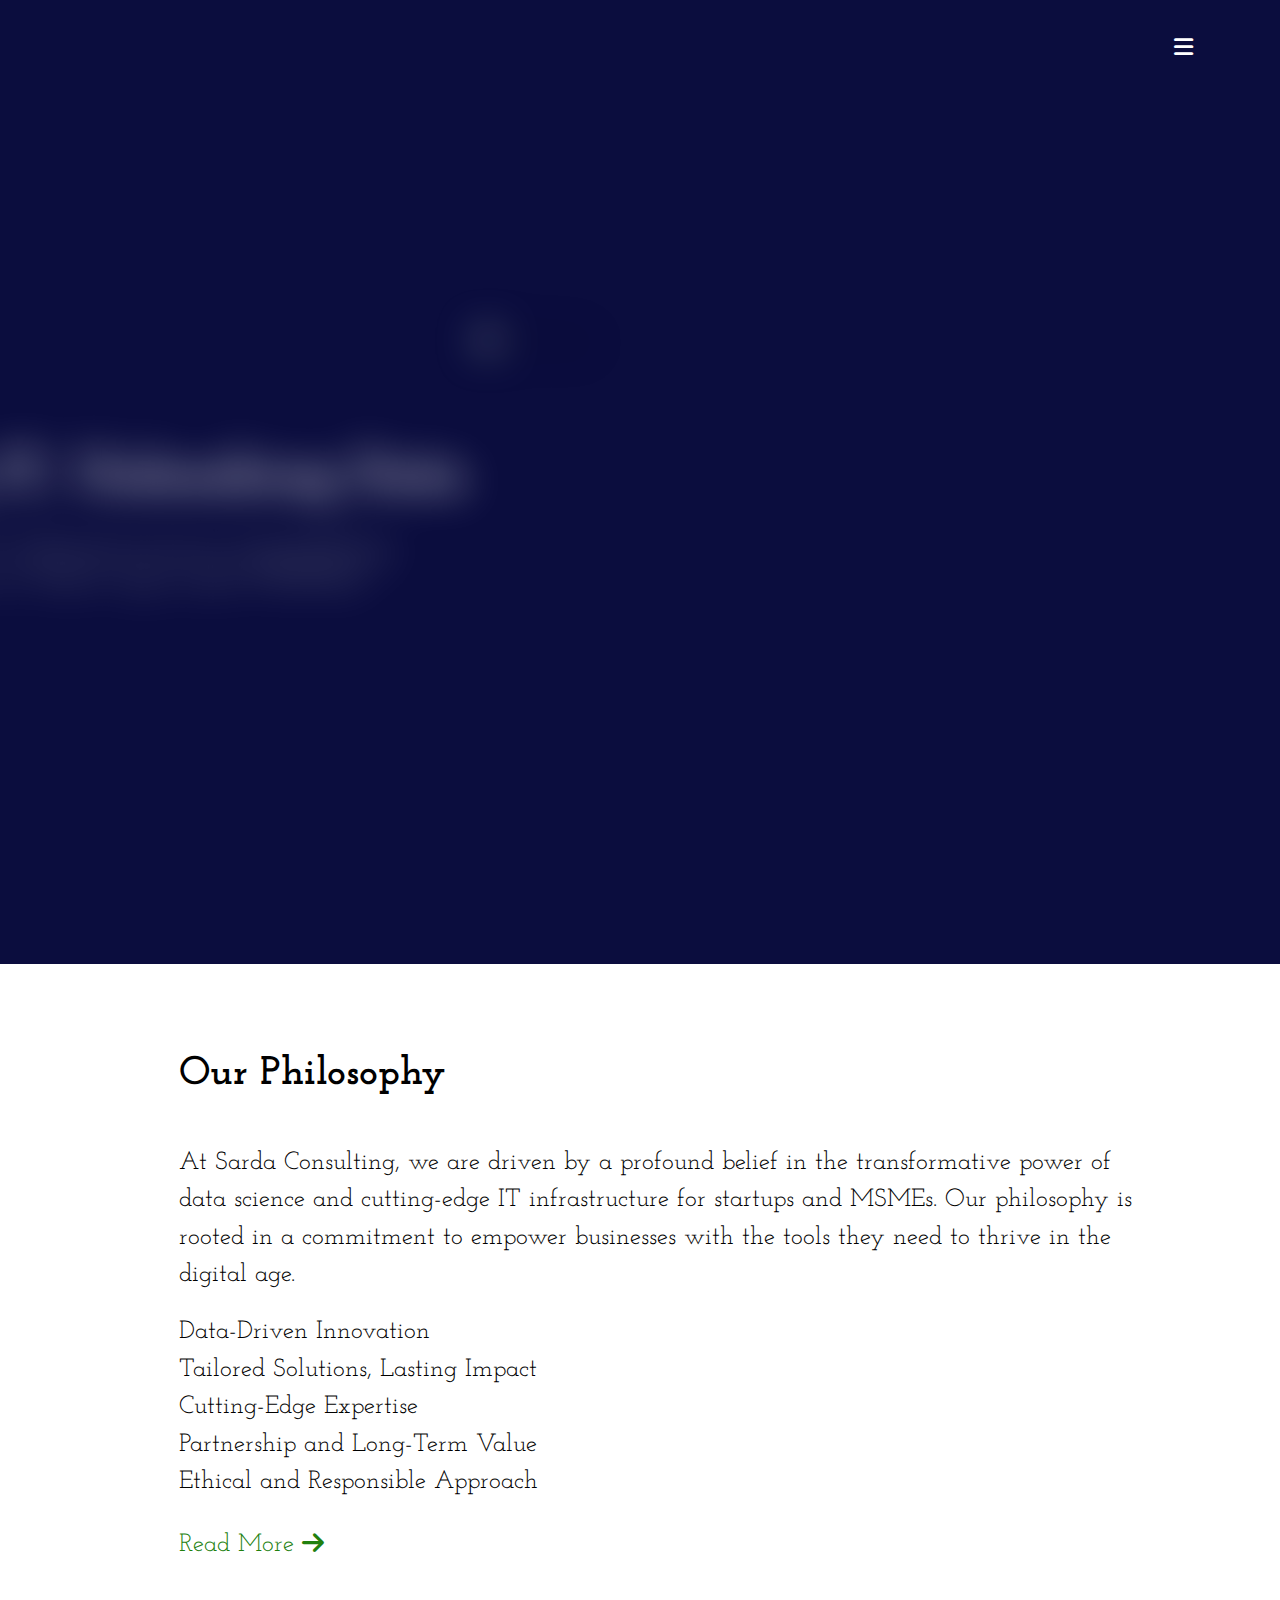
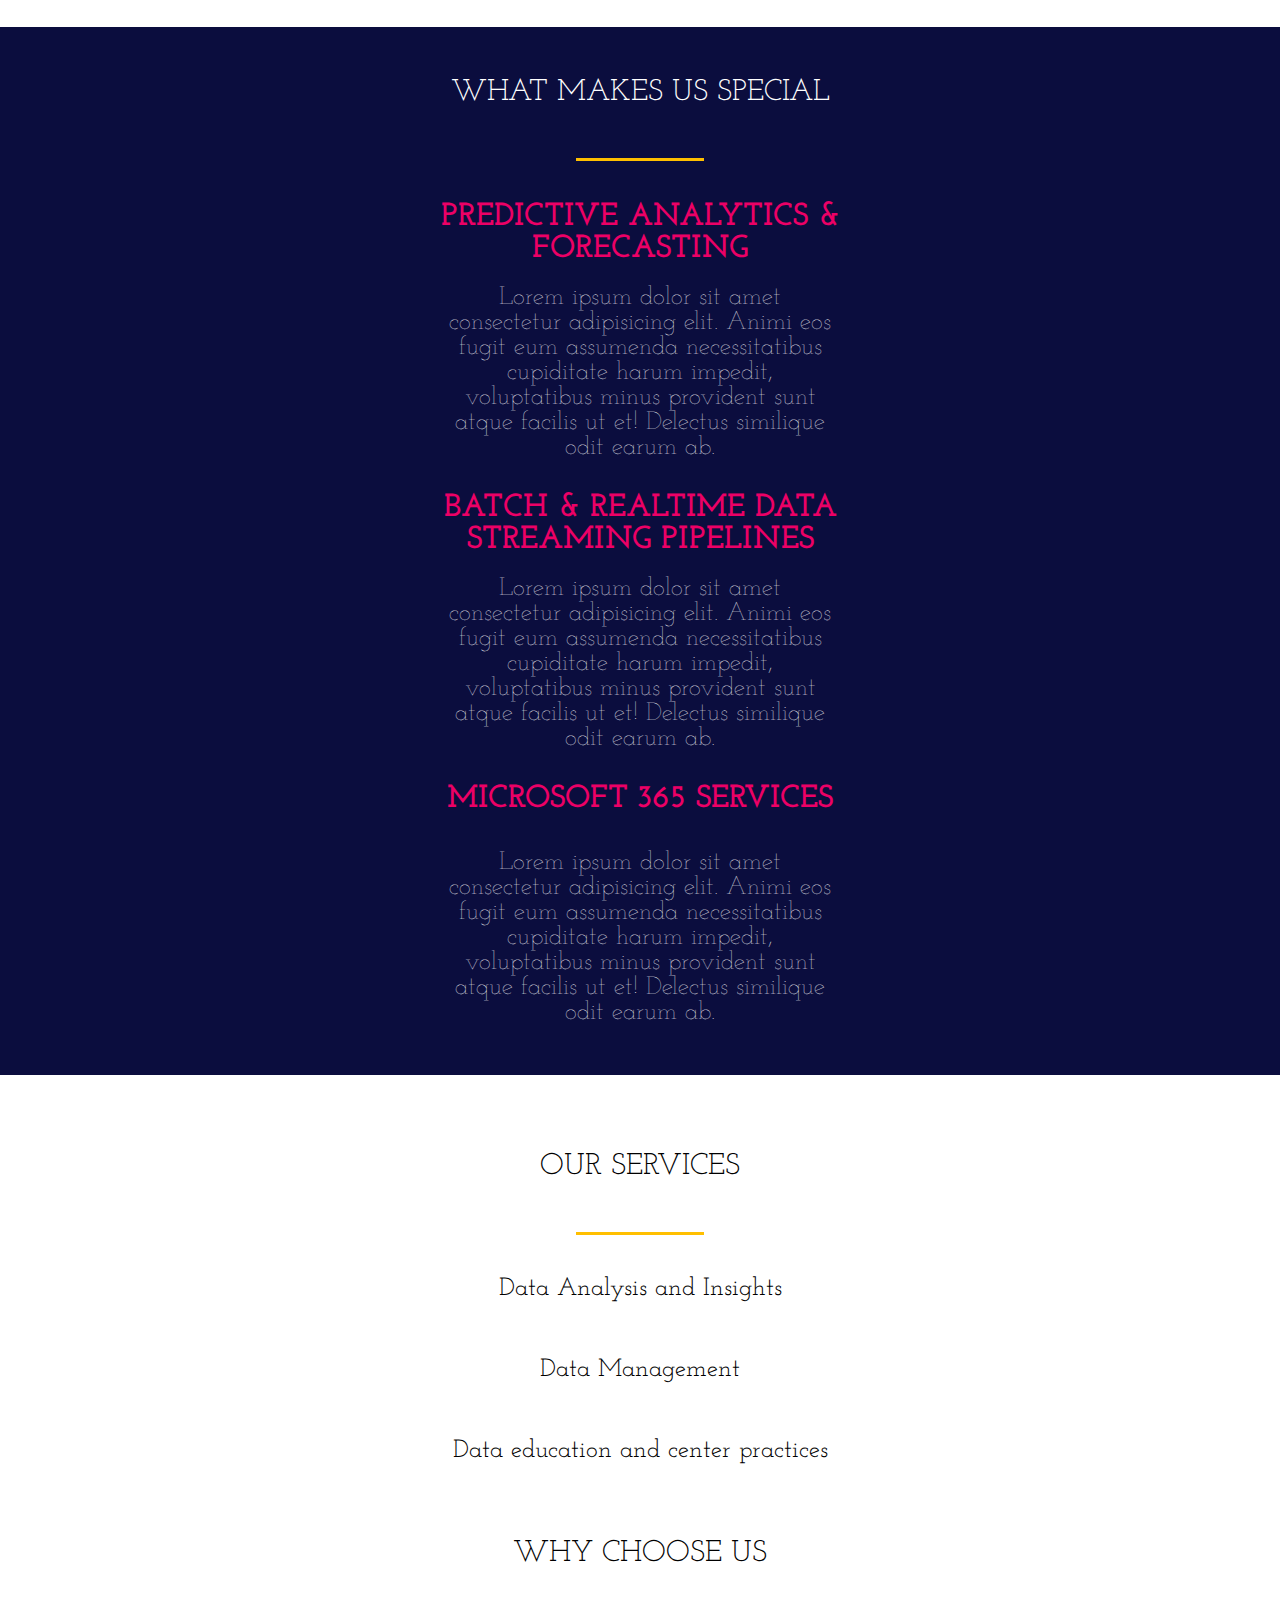
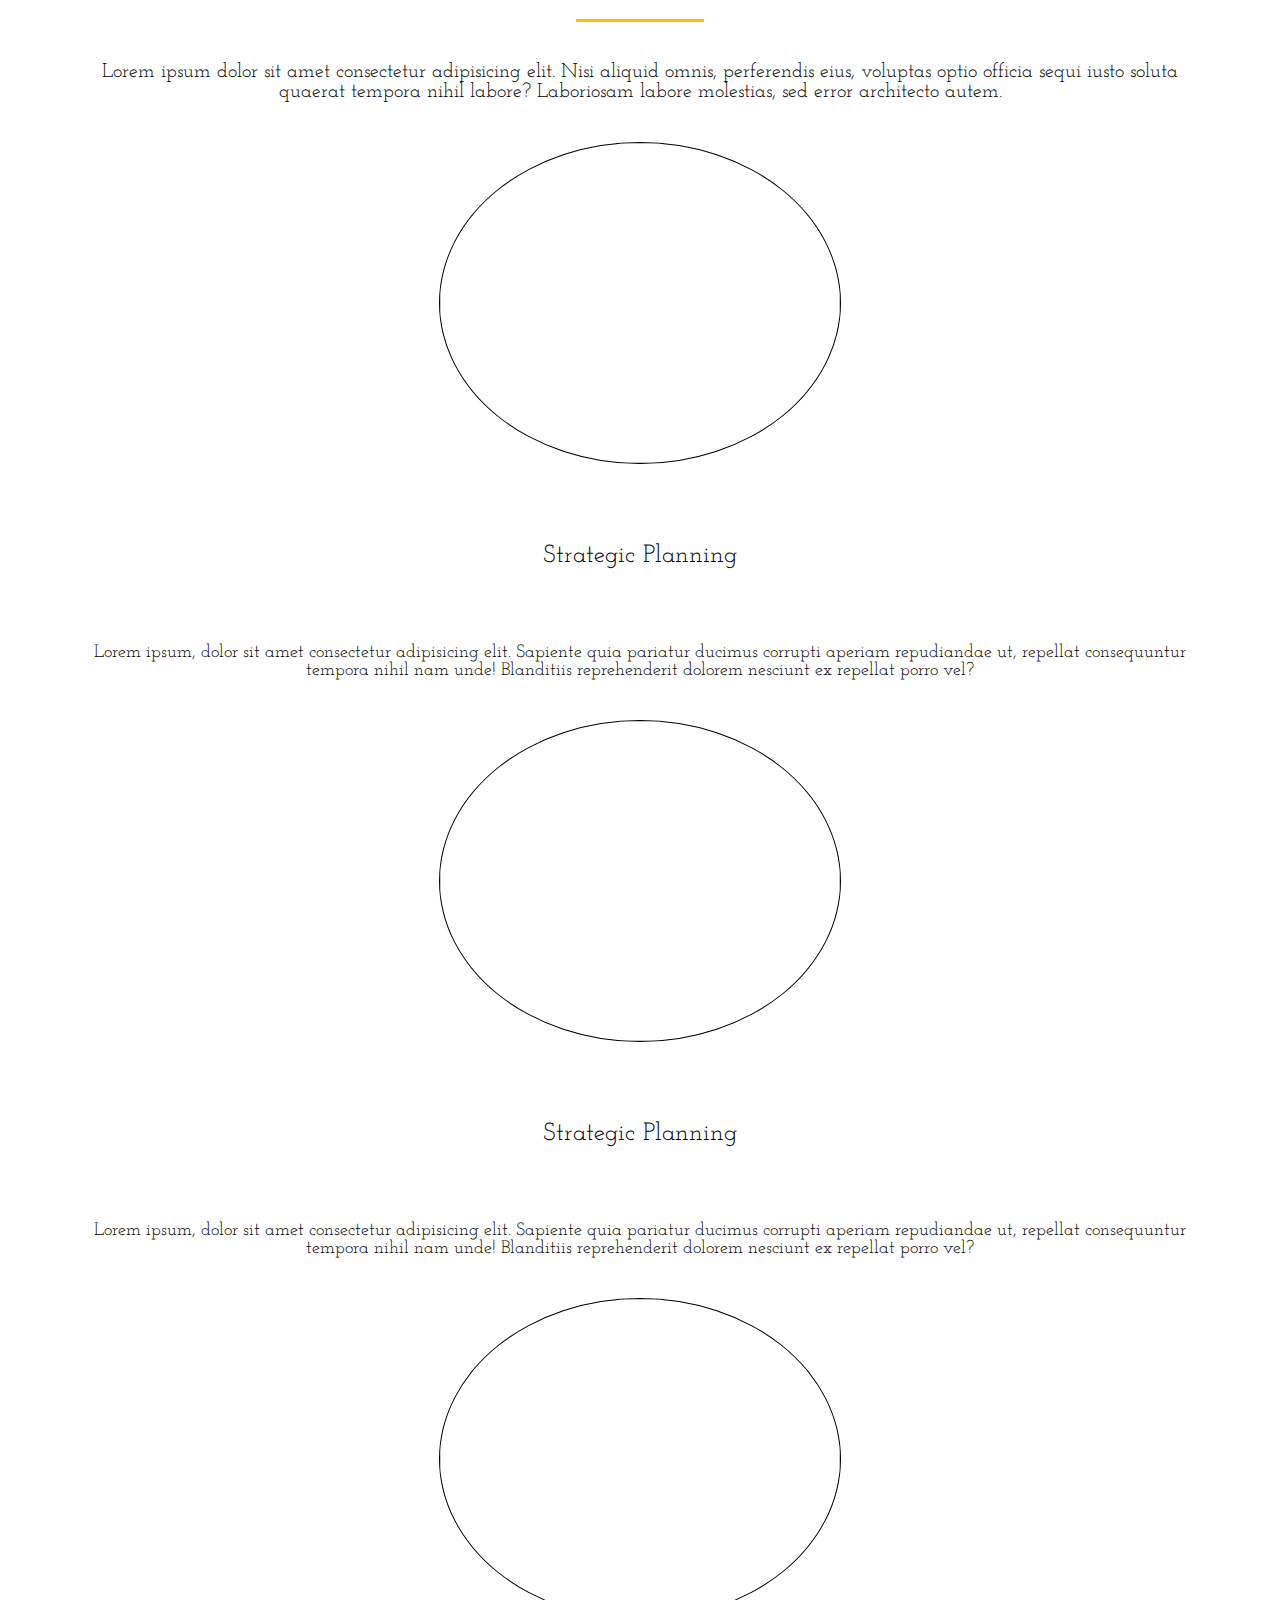
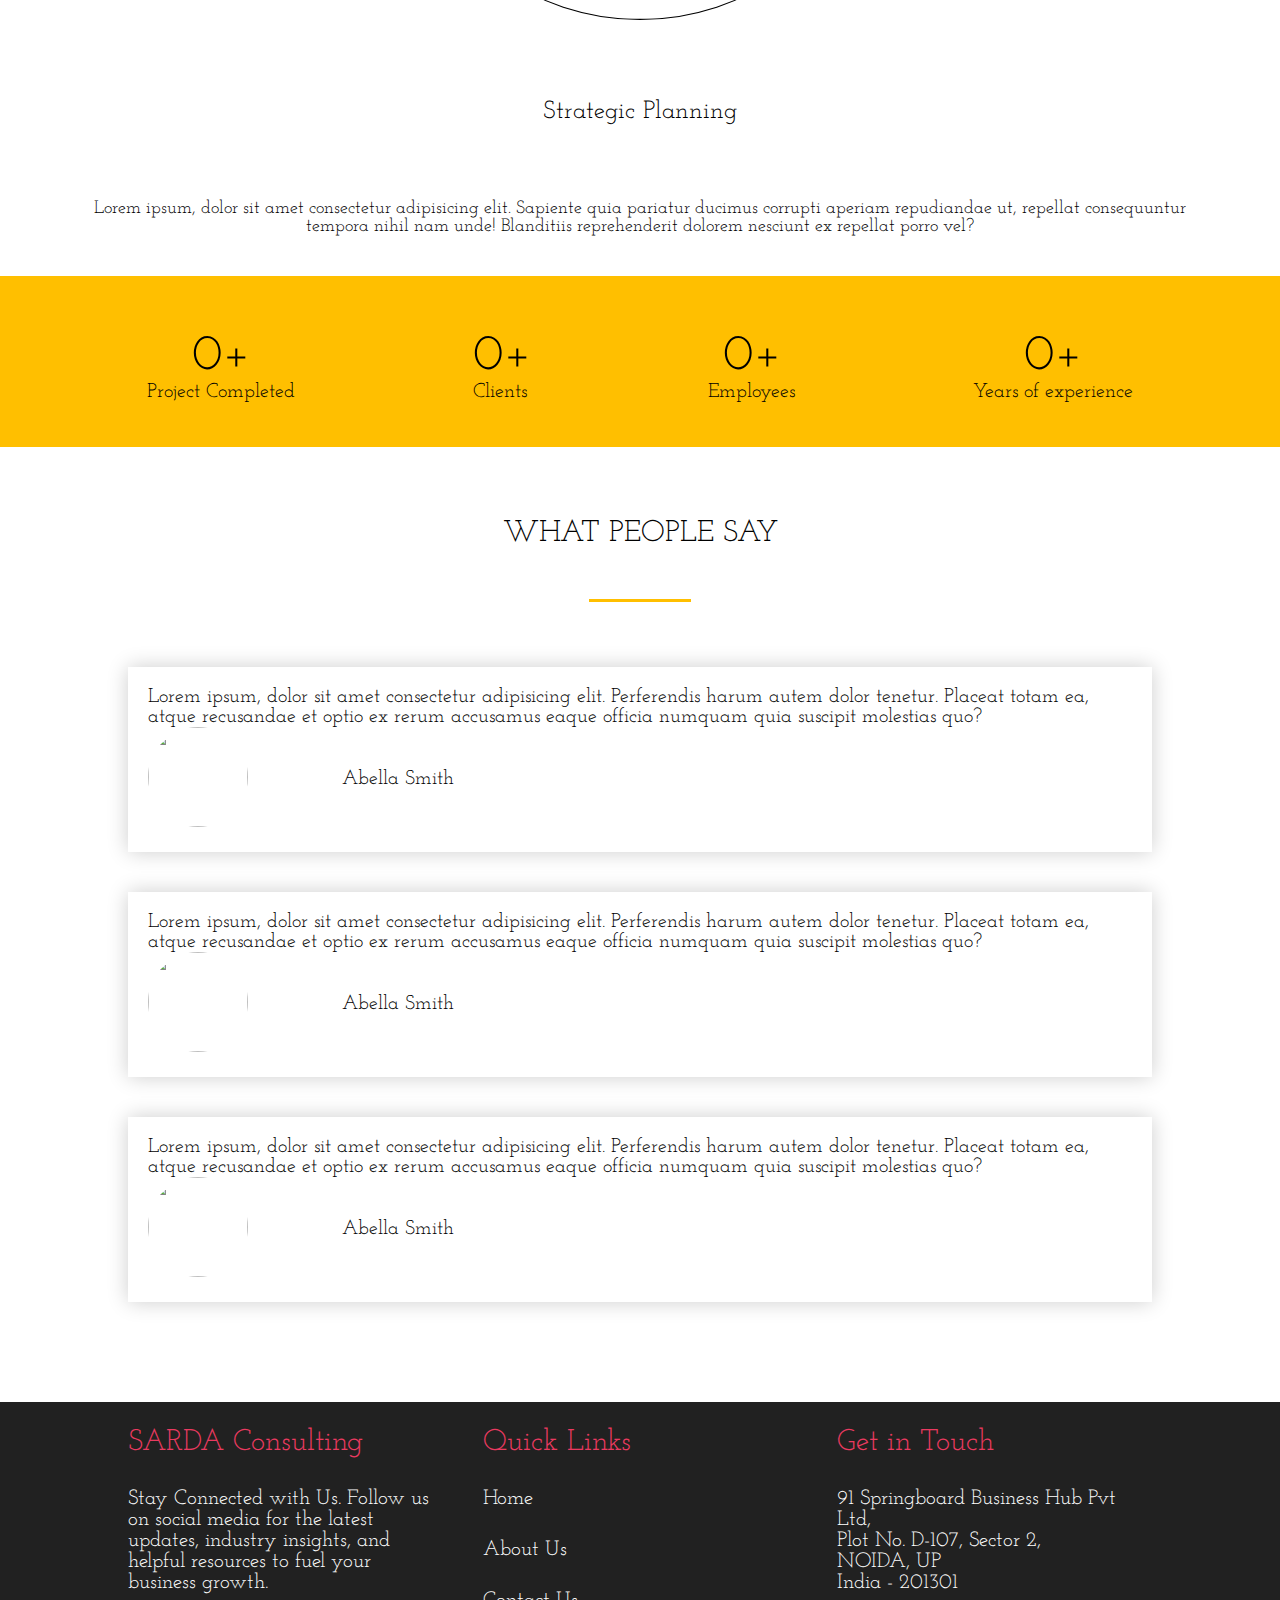
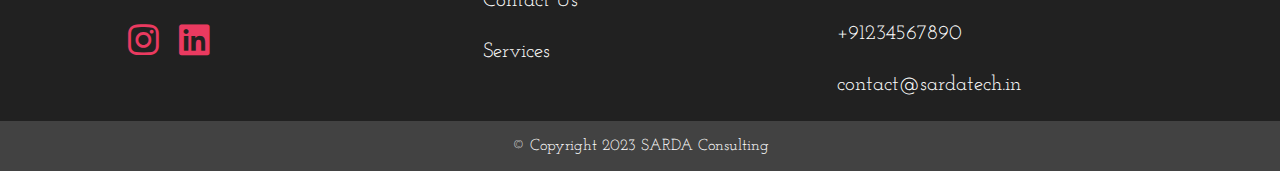
==== index.html @ ec53d99f "Sarda Changes Committed" ====
<!DOCTYPE html>
<html lang="en">

<head>
    <meta charset="UTF-8">
    <!-- <meta http-equiv="X-UA-Compatible" content="IE=edge"> -->
    <meta name="viewport" content="width=device-width, initial-scale=1.0">
    <title>Sarda Consulting</title>
    <link rel="stylesheet" href="SardaLanding.css">
    <link rel="icon" href="asset/bigLogo.svg" type="image/x-icon">
    <link rel="shortcut icon" href="asset/bigLogo.svg" type="image/x-icon">
    <link rel="stylesheet" href="https://fonts.googleapis.com/css2?family=Josefin Slab:wght@600;700&display=swap" />
    <link rel="stylesheet" href="https://cdnjs.cloudflare.com/ajax/libs/font-awesome/6.2.0/css/all.min.css">
</head>

<body>
    <header>
        <nav>
            <a href="index.html"><img src="asset/logo.svg" alt=""></a>
            <div class="nav-links" id="navLinks">
                <i class="fa-sharp fa-solid fa-circle-xmark" onclick="hideMenu()"></i>
                <ul>
                    <li><a href="index.html">HOME</a></li>
                    <li><a href="About.html">ABOUT US</a></li>
                    <li><a href="Services.html">SERVICES</a></li>
                    <li><a href="Blog.html">BLOG</a></li>
                    <li><a href="Contact.html">CONTACT US</a></li>
                </ul>
            </div>
            <i class="fa-solid fa-bars" onclick="showMenu()"></i>
        </nav>

        <div class="image-container">
            <img src="asset/bigLogo.svg" alt="Blurred Image" class="blurred">
        </div>

        <div class="text-box">
            <h1>Transforming IT, Unleashing Data</h1>
            <h2>Data Science + IT Infrastructure Consulting <br> and Solutions for Start-ups and MSMEs</h2>
        </div>
    </header>
    <!-- About -->
        <div class="about-section">
            <div>
                <h1>Our Philosophy</h1>
            </div>
            <div class="about-text">
                <p>At Sarda Consulting, we are driven by a profound belief in the transformative power of data science
                    and cutting-edge IT infrastructure for startups and MSMEs. Our philosophy is rooted in a commitment
                    to empower businesses with the tools they need to thrive in the digital age.
                <ul>
                    <li>Data-Driven Innovation</li>
                    <li>Tailored Solutions, Lasting Impact</li>
                    <li> Cutting-Edge Expertise</li>
                    <li>Partnership and Long-Term Value</li>
                    <li>Ethical and Responsible Approach</li>
                </ul>
                <a href="#" class="read-more">Read More <i class="fa-solid fa-arrow-right"></i></a>
                </p>
            </div>
        </div>


    <section class="special-section">
        <div class="heading">WHAT MAKES US SPECIAL</div>
        <div class="separating-border"></div>
        <div class="sub-special">
            <div id="quality-1">
                <h1>PREDICTIVE ANALYTICS & FORECASTING</h1>
                <div>Lorem ipsum dolor sit amet consectetur adipisicing elit. Animi eos fugit eum assumenda
                    necessitatibus cupiditate harum impedit, voluptatibus minus provident sunt atque facilis ut et!
                    Delectus similique odit earum ab.
                </div>
            </div>
            <div id="quality-2">
                <h1>BATCH & REALTIME DATA STREAMING PIPELINES</h1>
                <div>Lorem ipsum dolor sit amet consectetur adipisicing elit. Animi eos fugit eum assumenda
                    necessitatibus cupiditate harum impedit, voluptatibus minus provident sunt atque facilis ut et!
                    Delectus similique odit earum ab.</div>
            </div>
            <div id="quality-3">
                <h1>MICROSOFT 365 SERVICES</h1>
                <div>Lorem ipsum dolor sit amet consectetur adipisicing elit. Animi eos fugit eum assumenda
                    necessitatibus cupiditate harum impedit, voluptatibus minus provident sunt atque facilis ut et!
                    Delectus similique odit earum ab.</div>
            </div>
        </div>
    </section>

    <section class="services">
        <div class="heading">
            OUR SERVICES
        </div>
        <div class="separating-border"></div>

        <div class="services-img">
            <div>
                <div><img src="asset/AboutUs Image.jpg" alt=""></div>
                <p>Data Analysis and Insights</p>
            </div>
            <div>
                <div><img src="asset/AboutUs Image.jpg" alt=""></div>
                <p>Data Management</p>
            </div>
            <div>
                <div><img src="asset/AboutUs Image.jpg" alt=""></div>
                <p>Data education and center practices</p>
            </div>
        </div>
    </section>

    <section class="chooseUs">
        <div class="heading">WHY CHOOSE US</div>
        <div class="separating-border"></div>
        <div class="choose-description">
            Lorem ipsum dolor sit amet consectetur adipisicing elit. Nisi aliquid omnis,
            perferendis eius, voluptas optio officia sequi iusto soluta quaerat tempora nihil labore? Laboriosam labore
            molestias, sed error architecto autem.
        </div>
        <div class="chooseUs-subsection">
            <div class="planning">
                <div><img class="circular-img" src="asset/AboutUs Image.jpg" alt=""></div>
                <p>Strategic Planning</p>
                <div class="detailing">Lorem ipsum, dolor sit amet consectetur adipisicing elit. Sapiente quia pariatur
                    ducimus corrupti aperiam repudiandae ut, repellat consequuntur tempora nihil nam unde! Blanditiis
                    reprehenderit dolorem nesciunt ex repellat porro vel?</div>
            </div>
            <div class="planning">
                <div><img class="circular-img" src="asset/AboutUs Image.jpg" alt=""></div>
                <p>Strategic Planning</p>
                <div class="detailing">Lorem ipsum, dolor sit amet consectetur adipisicing elit. Sapiente quia pariatur
                    ducimus corrupti aperiam repudiandae ut, repellat consequuntur tempora nihil nam unde! Blanditiis
                    reprehenderit dolorem nesciunt ex repellat porro vel?</div>
            </div>
            <div class="planning">
                <div><img class="circular-img" src="asset/AboutUs Image.jpg" alt=""></div>
                <p>Strategic Planning</p>
                <div class="detailing">Lorem ipsum, dolor sit amet consectetur adipisicing elit. Sapiente quia pariatur
                    ducimus corrupti aperiam repudiandae ut, repellat consequuntur tempora nihil nam unde! Blanditiis
                    reprehenderit dolorem nesciunt ex repellat porro vel?</div>
            </div>
        </div>
    </section>

    <section class="counter-container">
        <div>
            <div class="count-div">
                <div class="counter" id="counter1">0</div>
                <div>+</div>
            </div>
            <p>Project Completed</p>
        </div>
        <div>
            <div class="count-div">
                <div class="counter" id="counter2">0</div>
                <div>+</div>
            </div>
            <p>Clients</p>
        </div>
        <div>
            <div class="count-div">
                <div class="counter" id="counter3">0</div>
                <div>+</div>
            </div>
            <p>Employees</p>
        </div>
        <div>
            <div class="count-div">
                <div class="counter" id="counter4">0</div>
                <div>+</div>
            </div>
            <p>Years of experience</p>
        </div>
    </section>

    <section class="feedback">
        <div class="heading">WHAT PEOPLE SAY</div>
        <div class="separating-border"></div>
        <div class="feedback-subsection">
            <sub>
                <p>Lorem ipsum, dolor sit amet consectetur adipisicing
                    elit. Perferendis harum autem dolor tenetur. Placeat totam ea, atque recusandae et optio ex rerum
                    accusamus eaque officia numquam quia suscipit molestias quo?</p>
                <div class="feedback-img">
                    <div><img src="asset/AboutUs Image.jpg" alt=""></div>
                    <div>Abella Smith</div>
                </div>
            </sub>
            <sub>
                <p>Lorem ipsum, dolor sit amet consectetur adipisicing
                    elit. Perferendis harum autem dolor tenetur. Placeat totam ea, atque recusandae et optio ex rerum
                    accusamus eaque officia numquam quia suscipit molestias quo?</p>
                <div class="feedback-img">
                    <div><img src="asset/AboutUs Image.jpg" alt=""></div>
                    <div>Abella Smith</div>
                </div>
            </sub>
            <sub>
                <p>Lorem ipsum, dolor sit amet consectetur adipisicing
                    elit. Perferendis harum autem dolor tenetur. Placeat totam ea, atque recusandae et optio ex rerum
                    accusamus eaque officia numquam quia suscipit molestias quo?</p>
                <div class="feedback-img">
                    <div><img src="asset/AboutUs Image.jpg" alt=""></div>
                    <div>Abella Smith</div>
                </div>
            </sub>
        </div>
    </section>

    <footer>
        <sub>
            <div class="ftopic">SARDA Consulting</div>
            <div>
                Stay Connected with Us. Follow us on social media for the latest updates, industry insights, and
                helpful resources to fuel your business growth.
            </div>
            <div style="display: flex; gap: 20px;">
                <div class="fa-div">
                    <a target="_blank" href=""><i class="fa-brands fa-instagram"></i></a>
                </div>
                <div class="fa-div">
                    <a target="_blank" href=""><i class="fa-brands fa-linkedin"></i></a>
                </div>
            </div>
        </sub>
        <sub class="Quick-links">
            <div class="ftopic">Quick Links</div>
            <div class="nav-icons">
                <ul>
                    <li>Home</li>
                    <li>About Us</li>
                    <li>Contact Us</li>
                    <li>Services</li>
                </ul>
            </div>
        </sub>
        <sub>
            <div class="ftopic">Get in Touch</div>
            <div>91 Springboard Business Hub Pvt Ltd, <br> Plot No. D-107, Sector 2, <br> NOIDA, UP <br> India - 201301
            </div>
            <div>+91234567890</div>
            <div>contact@sardatech.in</div>
        </sub>
    </footer>
    <div class="footer2">
        <p>&copy; Copyright 2023 SARDA Consulting</p>
    </div>
    <script>
        let navLinks = document.getElementById("navLinks");
        function showMenu() {
            navLinks.style.right = "0";
        }
        function hideMenu() {
            navLinks.style.right = "-200px";
        }
    </script>
    <script src="script.js"></script>
</body>

</html>
---- SardaLanding.css ----
* {
    margin: 0;
    padding: 0;
    font-family: 'Josefin Slab', sans-serif;
}

header {
    min-height: 100vh;
    width: 100%;
    background-color: #0B0D3E;
    background-position: center;
    background-size: cover;
    position: relative;
}

nav {
    display: flex;
    padding: 2% 6%;
    justify-content: space-between;
    align-items: center;
}

nav img {
    width: 250px;
}

.nav-links {
    flex: 1;
    text-align: right;
}

.nav-links ul li {
    list-style: none;
    display: inline-block;
    padding: 8px 22px;
    position: relative;
}

.nav-links ul li a {
    color: #fff;
    text-decoration: none;
    font-size: 20px;
}

.nav-links ul li::after {
    content: '';
    width: 0%;
    height: 3px;
    background: white;
    display: block;
    margin: auto;
    transition: 0.5s;
}

.nav-links ul li:hover::after {
    width: 100%;
}

.text-box {
    width: 90%;
    color: #fff;
    /* margin-top: 7%; */
    margin-left: 5%;
    bottom: 50%;
    transform: translate(-50%, 50%);
    text-align: center;
    /* width: 100%; */
    /* height: 100%; */
    filter: blur(20px);
    animation: blurToFocus 1.5s forwards;
}

@keyframes blurToFocus {
    0% {
        filter: blur(20px);
        transform: translateY(100px);
    }

    100% {
        filter: blur(0);
        transform: translateY(0);
    }
}

.text-box h1 {
    margin: 30px 0 30px;
    letter-spacing: 2px;
    font-size: 50px;
    color: #fff;
}

.text-box h2 {
    font-size: 30px;
    letter-spacing: 3px;
    font-weight: 300;
    color: #fff;
}

.image-container {
    margin-top: 7%;
    display: flex;
    justify-content: center;
}

.image-container img {
    height: 10%;
}

.blurred {
    filter: blur(20px);
    /* Initial blur amount */
    animation: focusImage 1.5s forwards;
    /* Animation to transition from blur to focus */
}

@keyframes focusImage {
    from {
        filter: blur(20px);
    }

    to {
        filter: blur(0);
    }
}

nav .fa-solid {
    display: none;
}


.about-section {
    margin-top: 5%;
    margin-bottom: 5%;
    display: flex;
    justify-content: center;
    display: flex;
    justify-content: space-between;
    width: 80%;
    margin-left: 10%;
}

.about-section div:first-child {
    font-size: 70px;
    font-weight: 900;
    padding-top: 2.5%;
    margin-left: 5%;
}

.about-section div:nth-child(2) {
    margin-left: 5%;
    font-size: 25px;
    line-height: 150%;
    /* background-color: #0B0D3E; */
}

.about-section div:nth-child(2) ul {
    margin-top: 2%;
    list-style: none;
}

.read-more {
    display: block;
    margin-top: 1em;
    /* border: 1px solid black; */
    padding: 0px;
    width: 6em;
    text-decoration: none;
    color: #21800E;
}

.fa-arrow-right {
    position: relative;
    top: 1px;
}

.read-more:hover {
    color: #21800E;
    background-color: black;
    border-radius: 10px;
    padding: 5px;
    transition: 0.5s;
}

.special-section {
    min-height: 50vh;
    background-color: #0b0d3e;
    color: white;
}

.heading {
    display: flex;
    justify-content: center;
    margin-top: 2%;
    padding: 50px;
    font-size: 30px;
    /* align-items: center; */
}

.separating-border {
    /* content: ''; */
    width: 10%;
    height: 3px;
    background: #ffbf00;
    /* display:block; */
    margin: auto;
    margin-bottom: 25px;
    transition: 0.5s;
}

.sub-special {
    /* background-color: black; */
    display: flex;
    justify-content: space-evenly;
    margin-top: 40px;
    /* gap: 30px; */
}

.sub-special h1 {
    color: #ec0066;
}

#quality-1,
#quality-2,
#quality-3 {
    text-align: center;
    width: 400px;
    /* background-color: black; */

}

#quality-1 div,
#quality-2 div,
#quality-3 div {
    font-weight: 100;
    font-size: 25px;
    text-align: center;
    margin-top: 20px;
    /* text-shadow: 2px 2px; */
}

#quality-3 div {
    margin-top: 35px;
}

.services-img {
    display: flex;
    flex-direction: row;
    justify-content: center;
    gap: 5em;
}

.services-img img {
    width: 30em;
}

.services-img p {
    text-align: center;
    font-size: 25px;
}

/* Choose Us */
.chooseUs {
    min-height: 50vh;
    margin-bottom: 40px;
}

.choose-description {
    margin-top: 3%;
    font-size: 20px;
    padding: 0 400px;
    text-align: center;
    margin-bottom: 3em;
}

.chooseUs-subsection {
    display: flex;
    flex-direction: row;
    justify-content: center;
    padding: 0 150px;
    gap: 40px;

}

.planning {
    display: flex;
    flex-direction: column;
    align-items: center;
    gap: 20px;
    /* font-size: 25px; */
}

.planning p {
    text-align: center;
    font-size: 35px;
}

.circular-img {
    border-radius: 50%;
    border: 1px solid black;
    width: 20em;
    height: 20em;
}

.detailing {
    text-align: center;
    font-size: 20px;
    width: 100%;
    padding: 0;
}

.counter-container {
    margin-top: 3%;
    display: flex;
    justify-content: space-evenly;
    padding-top: 55px;
    padding-bottom: 45px;
    min-height: 6vh;
    background-color: #ffbf00;
}

.counter-container p {
    font-size: 30px;
}

.count-div {
    display: flex;
    justify-content: center;
    font-size: 50px;
}

.feedback {
    width: 80%;
    display: flex;
    flex-direction: column;
    margin-left: 10%;
}

.feedback-subsection {
    /* margin-top: 20%; */
    display: flex;
    /* border: 1px solid black; */
    justify-content: space-around;
    gap: 40px;
    margin-top: 40px;
    margin-bottom: 100px;
}

.feedback-subsection sub {
    /* border: 1px solid black; */
    box-shadow: 0px 0px 20px 0px rgba(0, 0, 0, 0.2);
    padding: 20px;
}

.feedback-subsection sub p{
    font-size: 20px;
}

.feedback-img {
    display: flex;
    width: 400px;
    font-size: 20px;
    /* background-color: blue; */
    justify-content: space-between;
}

.feedback-img img {
    width: 100px;
    height: 100px;
    border-radius: 50%;
}

.feedback-img div:nth-child(2) {
    display: grid;
    width: 300px;
    justify-content: center;
    align-items: center;
    /* background-color: black; */
}

footer {
    padding: 2% 10%;
    font-size: 25px;
    background-color: #212121;
    color: white;
    display: flex;
    justify-content: space-around;
    /* width: 80%; */
    /* margin-left: 10%; */
}

.nav-icons ul {
    list-style-type: none;
    display: flex;
    flex-direction: column;
    gap: 30px;
}

footer sub {
    width: 450px;
    display: flex;
    flex-direction: column;
    gap: 30px;
}

.ftopic {
    color: #ea3a60;
    font-size: 30px;
}

.footer2 {
    width: 100%;
    height: 50px;
    background-color: #424242;
    color: white;
    display: grid;
    justify-content: center;
    align-items: center;
}


.fa-brands {
    color: #ea3a60;
    text-decoration: none;
    font-size: 35px;
}

.fa-brands:hover {
    border-radius: 50%;
    height: 35px;
    width: 35px;
    /* padding-top: 10px; */
    text-align: center;
    color: white;
    background-color: #ea3a60;
}

.Quick-links{
    margin: 0 40px;
}

@media (max-width:1400px) {

    header {
        min-height: 100vh;
        width: 100%;
        background-color: #0B0D3E;
        background-position: center;
        background-size: cover;
        position: relative;
        padding-bottom: 5%;
    }

    .image-container {
        margin-top: 15em;
        /* border: 1px solid white; */
        display: flex;
        justify-content: center;
    }

    .image-container img {
        /* height: 4%; */
        width: 25%;
    }

    .nav-links ul li {
        display: inline-block;
    }

    .nav-links {
        position: fixed;
        background: #0B0D3E;
        height: 100vh;
        width: 200px;
        top: 0;
        right: -200px;
        text-align: left;
        z-index: 2;
        transition: 0.5s;
    }

    nav .fa-solid {
        display: block;
        color: #fff;
        margin: 10px;
        font-size: 22px;
        cursor: pointer;
    }

    .nav-links ul {
        padding: 10px;
    }

    .about-section {
        display: flex;
        flex-direction: column;
        gap: 50px;
        overflow: hidden;
        /* border: 1px solid black; */
    }

    .about-section div h1 {
        /* border: 1px solid black; */
        font-size: 40px;
    }

    .special-section {
        /* min-height: 50vh; */
        background-color: #0b0d3e;
        color: white;
        padding-bottom: 50px;
    }

    .sub-special {
        display: flex;
        flex-direction: column;
        align-items: center;
        gap: 2em;
    }

    .services-img {
        display: flex;
        flex-direction: column;
        align-items: center;
        gap: 40px;
    }

    .chooseUs {
        min-height: 50vh;
    }

    .choose-description{
        padding: 0 70px;
        margin-top: 40px;
        margin-bottom: 40px;
    }

    .chooseUs-subsection {
        display: flex;
        flex-direction: column;
        padding: 0 80px;
    }

    .circular-img {
        border-radius: 50%;
        width: 25em;
        /* background-color: black; */
    }

    .chooseUs-subsection div p {
        display: flex;
        justify-content: center;
        margin-top: 5%;
        margin-bottom: 5%;
        font-size: 25px;
    }

    .detailing {
        text-align: center;
        font-size: 18px;
    }
    
    .counter-container {
        margin-top: 3%;
        display: flex;
        flex-direction: row;
        gap: 30px;
        padding-top: 55px;
        padding-bottom: 45px;
        min-height: 6vh;
        background-color: #ffbf00;
    }
    
    .counter-container p {
        font-size: 20px;
    }
    
    .count-div {
        display: flex;
        justify-content: center;
        font-size: 50px;
    }

    .feedback-subsection {
        /* margin-top: 20%; */
        display: flex;
        /* border: 1px solid black; */
        flex-direction: column;
        align-items: center;
        gap: 40px;
        margin-top: 40px;
        margin-bottom: 100px;
    }
}
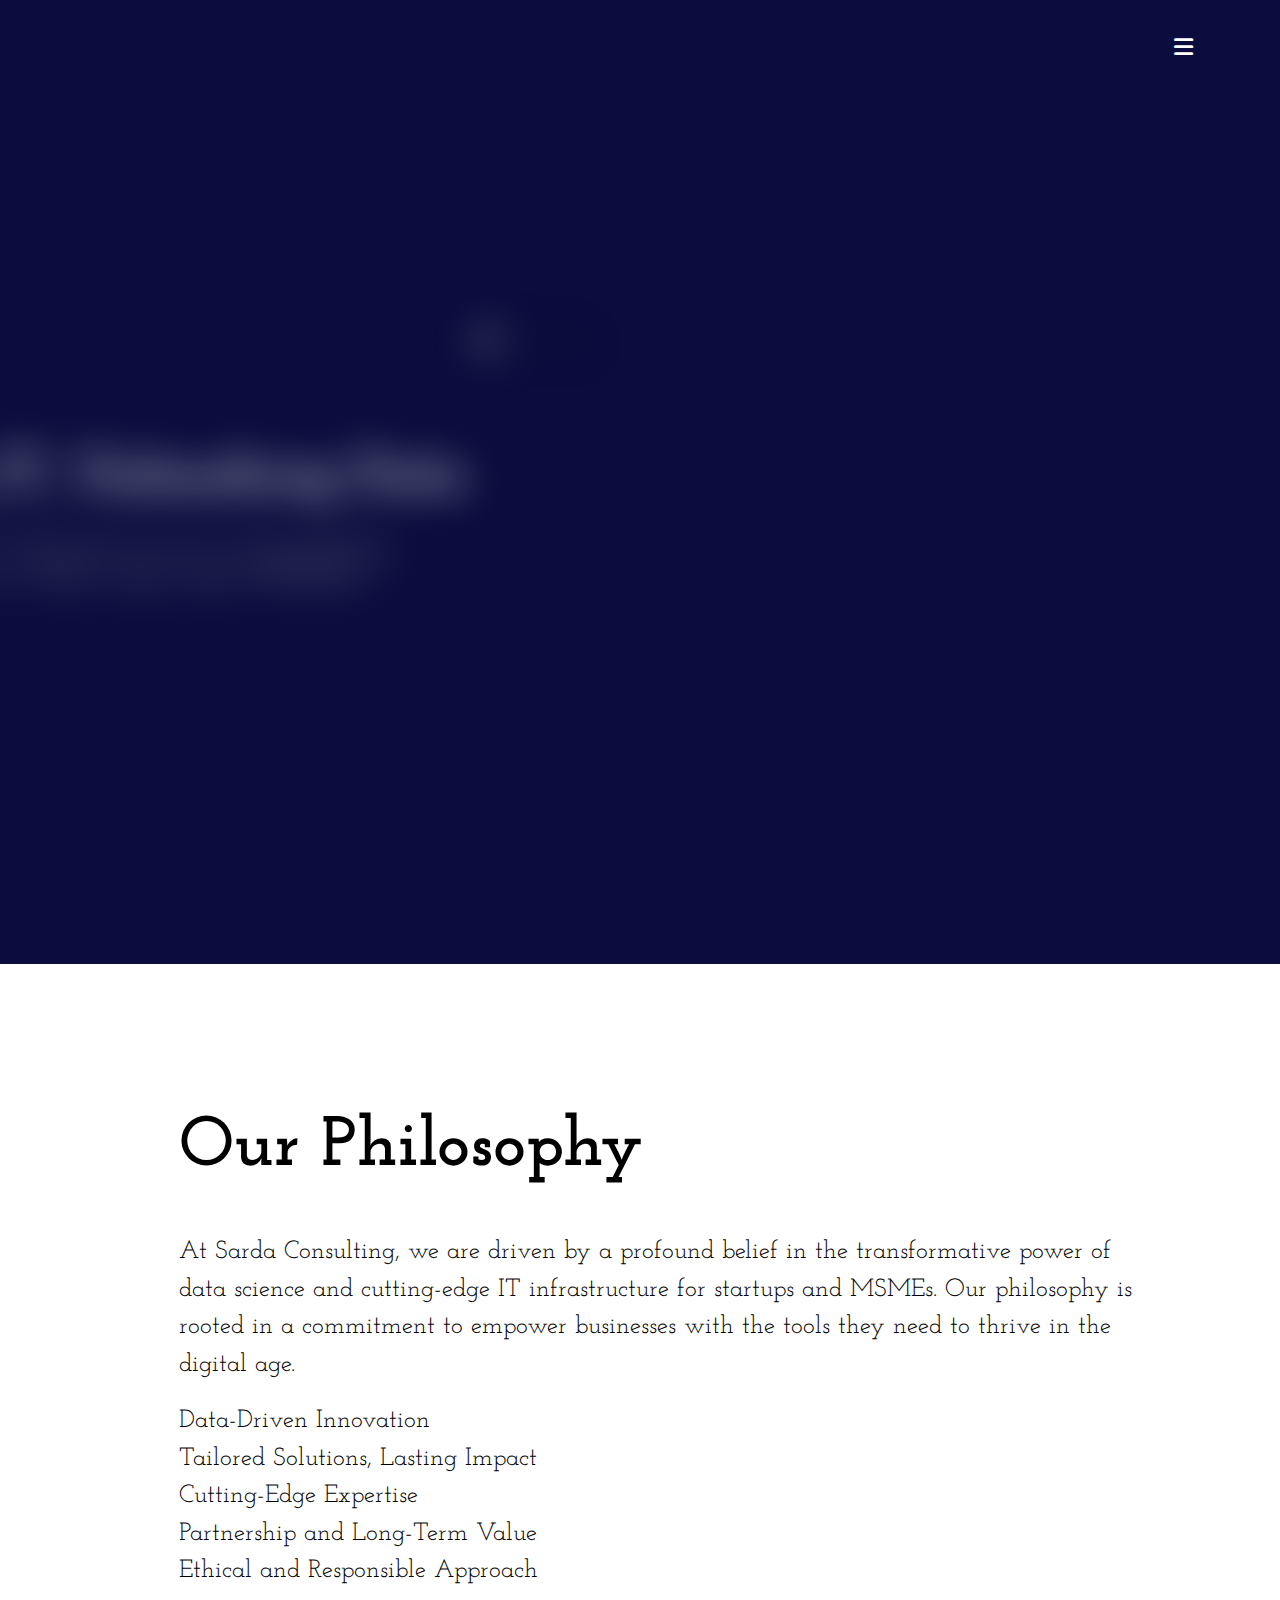
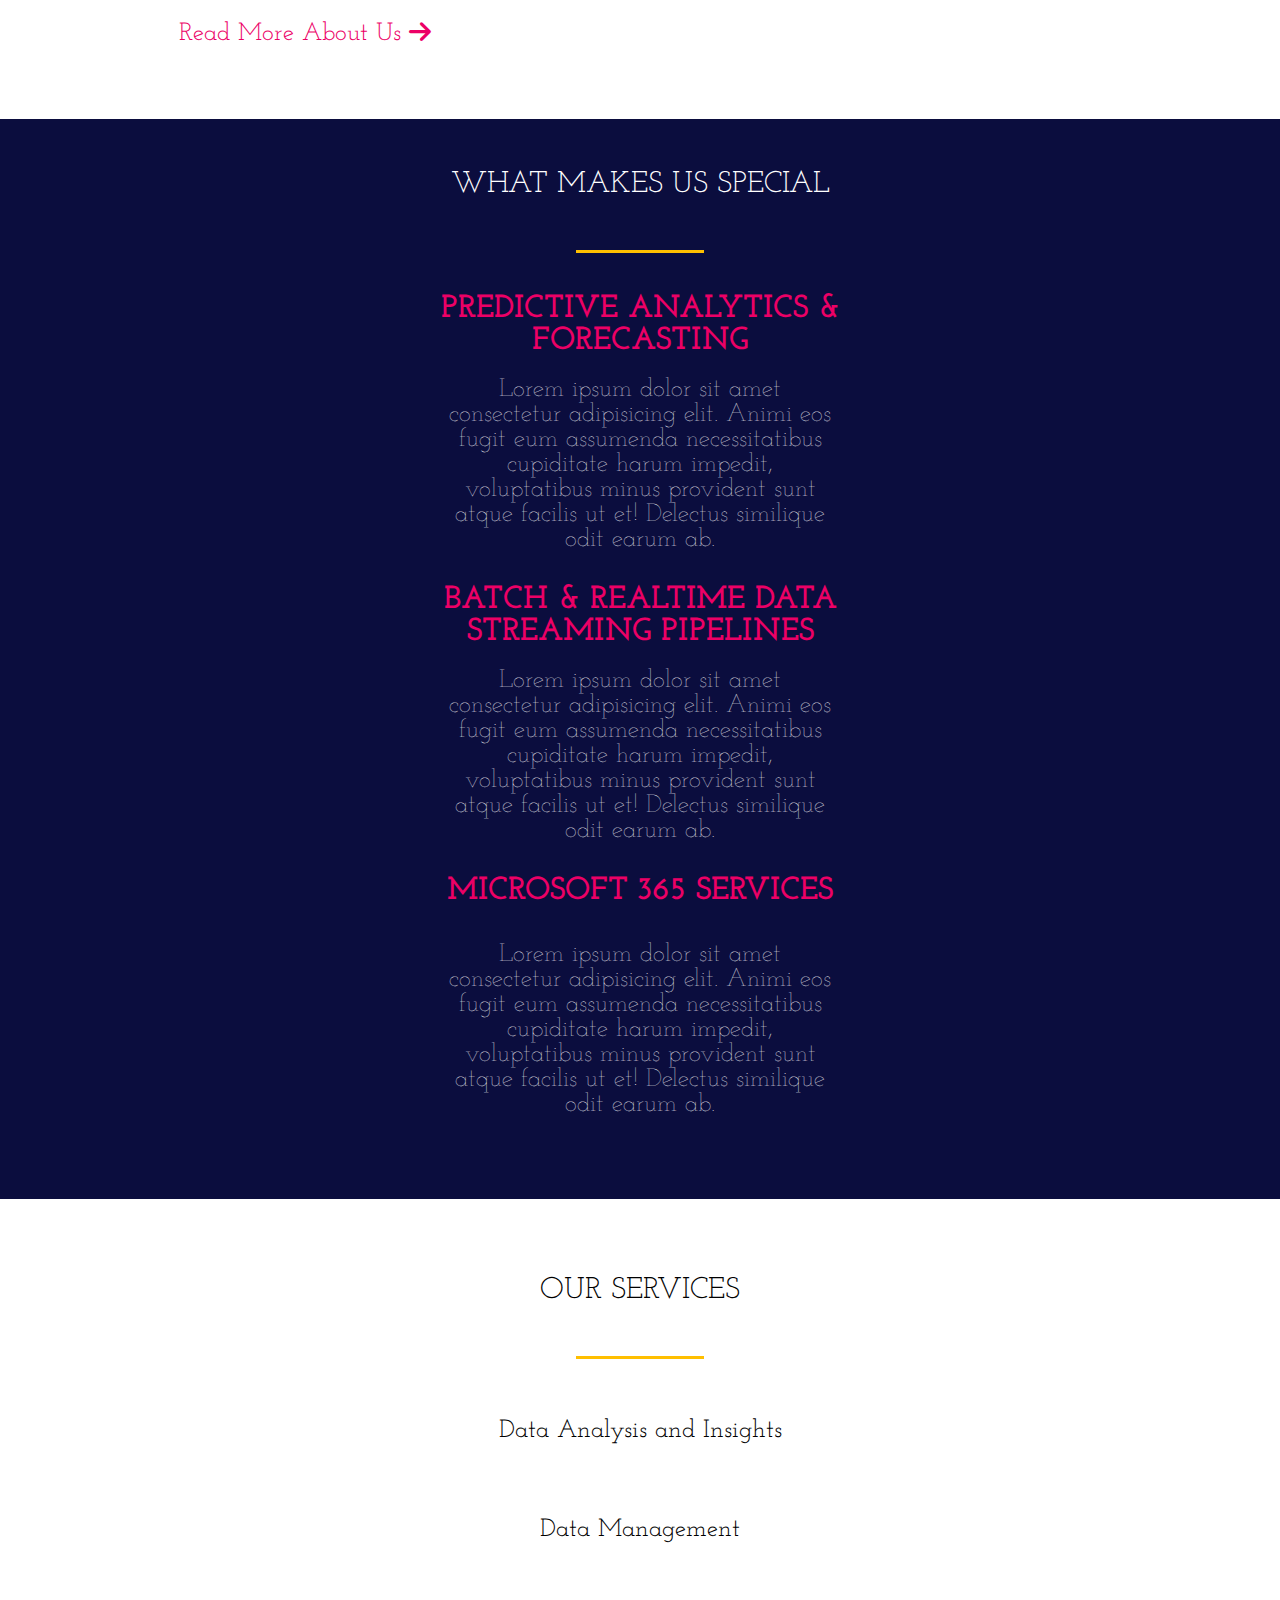
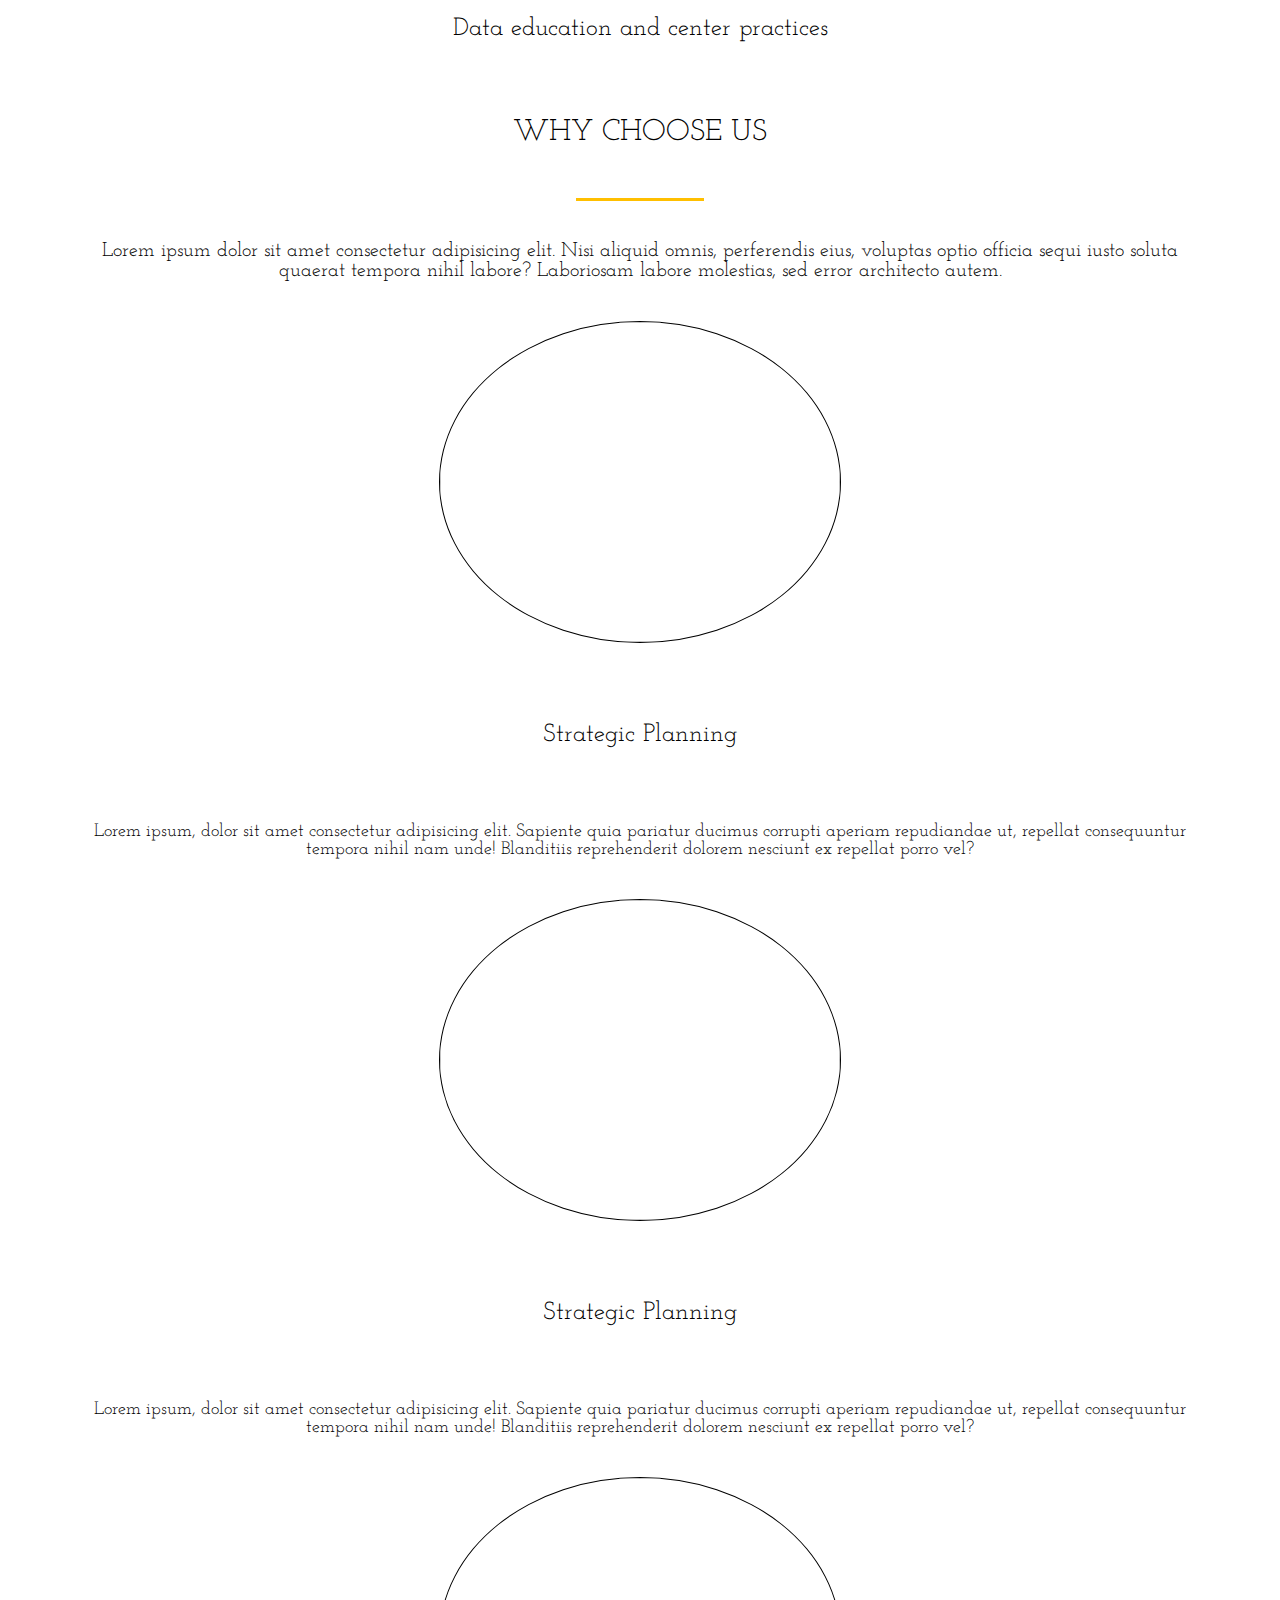
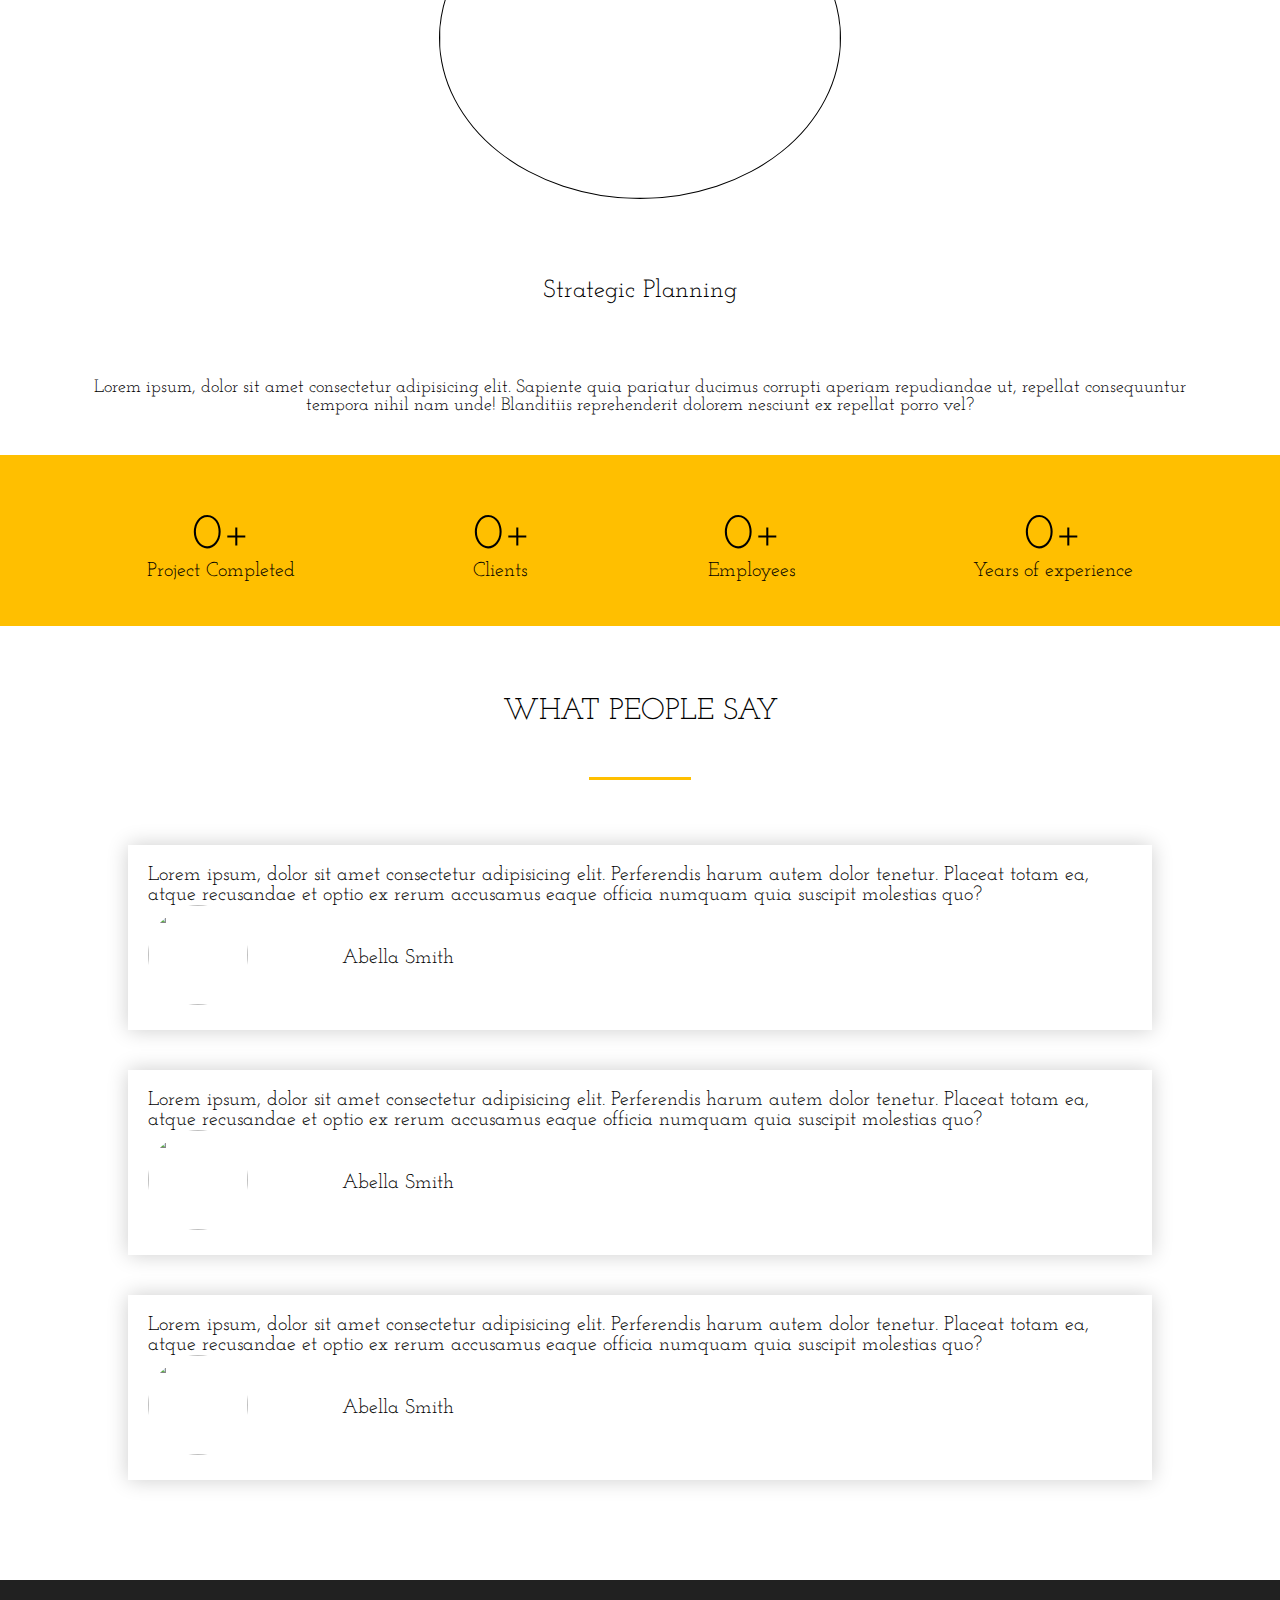
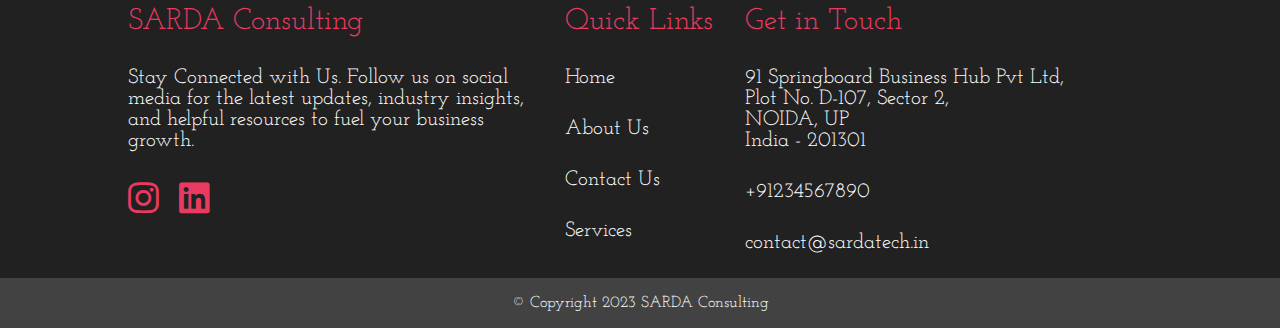
==== commit bb1002bc: "commit" ====
--- a/index.html
+++ b/index.html
@@ -42,7 +42,7 @@
     <!-- About -->
         <div class="about-section">
             <div>
-                <h1>Our Philosophy</h1>
+                <h4>Our Philosophy</h4>
             </div>
             <div class="about-text">
                 <p>At Sarda Consulting, we are driven by a profound belief in the transformative power of data science
@@ -55,7 +55,7 @@
                     <li>Partnership and Long-Term Value</li>
                     <li>Ethical and Responsible Approach</li>
                 </ul>
-                <a href="#" class="read-more">Read More <i class="fa-solid fa-arrow-right"></i></a>
+                <a href="About.html" class="read-more">Read More About Us <i class="fa-solid fa-arrow-right"></i></a>
                 </p>
             </div>
         </div>
--- a/SardaLanding.css
+++ b/SardaLanding.css
@@ -11,6 +11,7 @@
     background-position: center;
     background-size: cover;
     position: relative;
+    padding-bottom: 2em;
 }
 
 nav {
@@ -46,7 +47,7 @@
     content: '';
     width: 0%;
     height: 3px;
-    background: white;
+    background: #ec0066;
     display: block;
     margin: auto;
     transition: 0.5s;
@@ -141,9 +142,10 @@
 
 .about-section div:first-child {
     font-size: 70px;
-    font-weight: 900;
-    padding-top: 2.5%;
+    display: flex;
+    flex-direction: column;
     margin-left: 5%;
+    margin-top: 1.2em;
 }
 
 .about-section div:nth-child(2) {
@@ -163,22 +165,28 @@
     margin-top: 1em;
     /* border: 1px solid black; */
     padding: 0px;
-    width: 6em;
+    width: 10.2em;
     text-decoration: none;
-    color: #21800E;
+    color: #ec0066;
+}
+
+.read-more::after {
+    content: '';
+    width: 0%;
+    height: 3px;
+    background: #ec0066;
+    display: block;
+    margin: auto;
+    transition: 0.5s;
+}
+
+.read-more:hover::after {
+    width: 100%;
 }
 
 .fa-arrow-right {
     position: relative;
     top: 1px;
-}
-
-.read-more:hover {
-    color: #21800E;
-    background-color: black;
-    border-radius: 10px;
-    padding: 5px;
-    transition: 0.5s;
 }
 
 .special-section {
@@ -212,6 +220,7 @@
     display: flex;
     justify-content: space-evenly;
     margin-top: 40px;
+    padding-bottom: 2em;
     /* gap: 30px; */
 }
 
@@ -246,11 +255,12 @@
     display: flex;
     flex-direction: row;
     justify-content: center;
-    gap: 5em;
+    gap: 3em;
 }
 
 .services-img img {
-    width: 30em;
+    width: 27em;
+    margin-bottom: 30px;
 }
 
 .services-img p {
@@ -435,7 +445,8 @@
 }
 
 .Quick-links{
-    margin: 0 40px;
+    margin-left: 30px;
+    width: 200px;
 }
 
 @media (max-width:1400px) {
